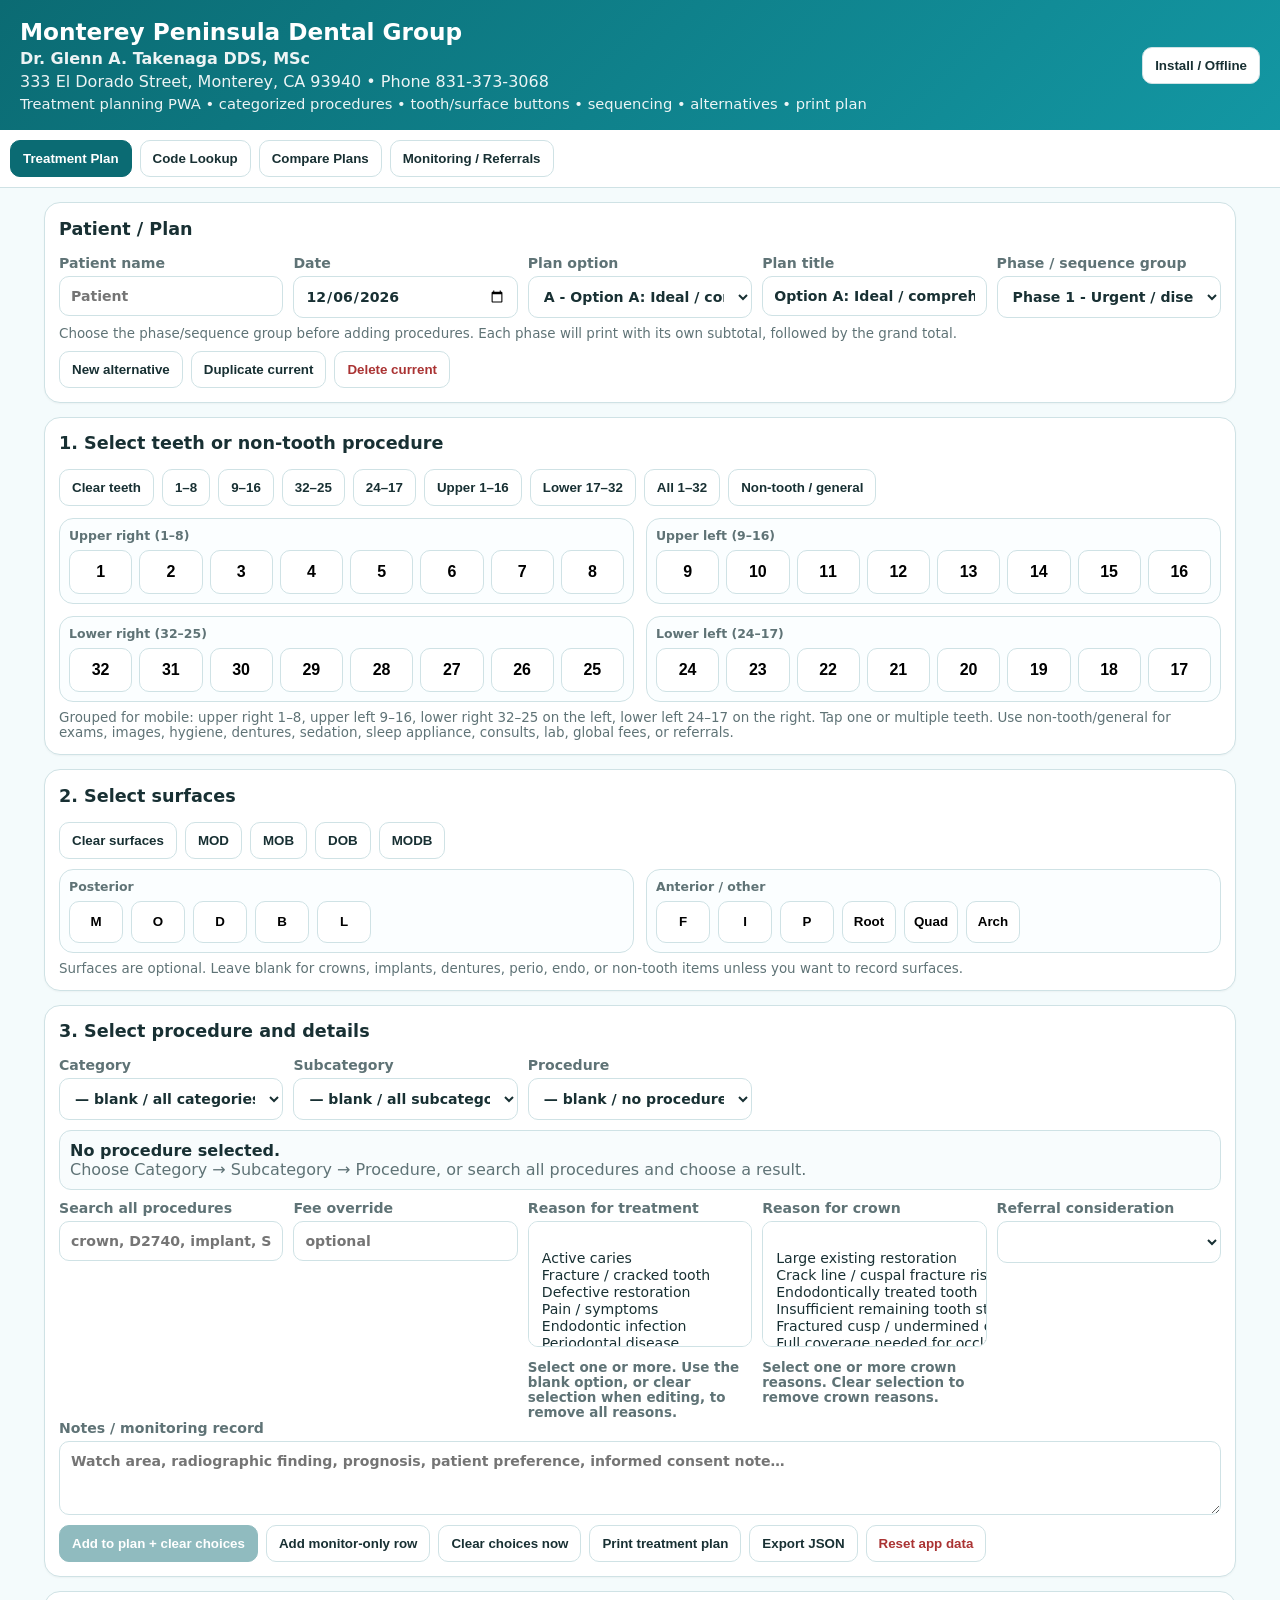
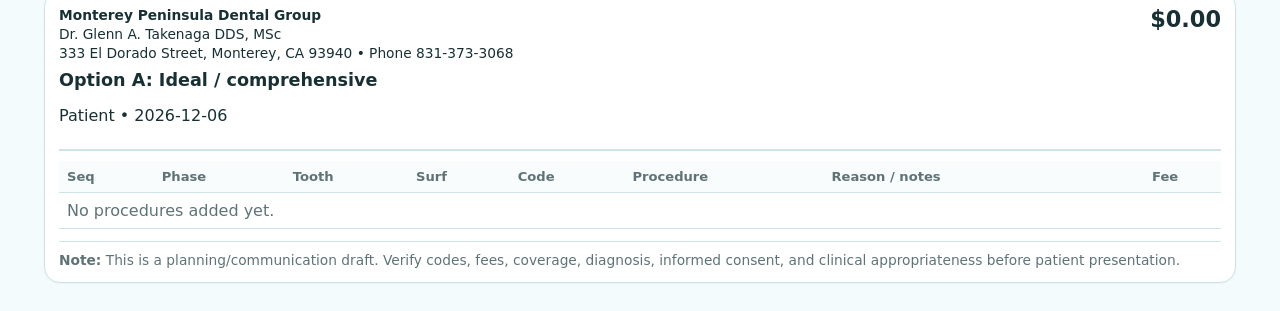
==== treatment-planner.html @ fcba00c0 "Preserve treatment planner as standalone app" ====
<!doctype html>
<html lang="en">
<head>
  <meta charset="utf-8">
  <meta name="viewport" content="width=device-width, initial-scale=1">
  <meta name="theme-color" content="#0b6b73">
  <title>Monterey Peninsula Dental Group Treatment Planner</title>
  <link rel="manifest" href="manifest.json">
  <link rel="stylesheet" href="styles.css">
</head>
<body>
<header class="topbar">
  <div>
    <h1>Monterey Peninsula Dental Group</h1>
    <p class="provider-line">Dr. Glenn A. Takenaga DDS, MSc</p>
    <p>333 El Dorado Street, Monterey, CA 93940 • Phone 831-373-3068</p>
    <p class="app-subtitle">Treatment planning PWA • categorized procedures • tooth/surface buttons • sequencing • alternatives • print plan</p>
  </div>
  <button id="installHelp" class="ghost">Install / Offline</button>
</header>

<nav class="tabs no-print">
  <button data-tab="planner" class="active">Treatment Plan</button>
  <button data-tab="codes">Code Lookup</button>
  <button data-tab="compare">Compare Plans</button>
  <button data-tab="monitoring">Monitoring / Referrals</button>
</nav>

<main>
  <section id="planner" class="tab active">
    <div class="grid two">
      <section class="panel">
        <h2>Patient / Plan</h2>
        <div class="fields">
          <label>Patient name <input id="patientName" placeholder="Patient"></label>
          <label>Date <input id="planDate" type="date"></label>
          <label>Plan option <select id="planSelect"></select></label>
          <label>Plan title <input id="planTitle" placeholder="Option A: Ideal / comprehensive"></label>
          <label>Phase / sequence group
            <select id="phaseSelect">
              <option>Phase 1 - Urgent / disease control</option>
              <option>Phase 2 - Definitive restorative</option>
              <option>Phase 3 - Replacement / prosthetic</option>
              <option>Phase 4 - Maintenance / recall</option>
              <option>Alternative / optional</option>
              <option>Monitor</option>
              <option>Referral</option>
            </select>
          </label>
        </div>
        <div class="minihelp">Choose the phase/sequence group before adding procedures. Each phase will print with its own subtotal, followed by the grand total.</div>
        <div class="buttonrow no-print">
          <button id="newPlan">New alternative</button>
          <button id="duplicatePlan">Duplicate current</button>
          <button id="deletePlan" class="danger">Delete current</button>
        </div>
      </section>
    </div>

    <section class="panel no-print">
      <h2>1. Select teeth or non-tooth procedure</h2>
      <div class="quickrow">
        <button id="clearTeeth">Clear teeth</button>
        <button data-range="1-8">1–8</button>
        <button data-range="9-16">9–16</button>
        <button data-range="32-25">32–25</button>
        <button data-range="24-17">24–17</button>
        <button data-arch="upper">Upper 1–16</button>
        <button data-arch="lower">Lower 17–32</button>
        <button data-arch="all">All 1–32</button>
        <button id="nonToothBtn">Non-tooth / general</button>
      </div>
      <div class="toothgroups" id="toothChart"></div>
      <div class="minihelp">Grouped for mobile: upper right 1–8, upper left 9–16, lower right 32–25 on the left, lower left 24–17 on the right. Tap one or multiple teeth. Use non-tooth/general for exams, images, hygiene, dentures, sedation, sleep appliance, consults, lab, global fees, or referrals.</div>
    </section>

    <section class="panel no-print">
      <h2>2. Select surfaces</h2>
      <div class="surface-tools">
        <button id="clearSurfaces">Clear surfaces</button>
        <button data-surface-set="MOD">MOD</button>
        <button data-surface-set="MOB">MOB</button>
        <button data-surface-set="DOB">DOB</button>
        <button data-surface-set="MODB">MODB</button>
      </div>
      <div class="surfacegroups" id="surfaceBar"></div>
      <div class="minihelp">Surfaces are optional. Leave blank for crowns, implants, dentures, perio, endo, or non-tooth items unless you want to record surfaces.</div>
    </section>

    <section class="panel no-print">
      <h2>3. Select procedure and details</h2>
      <div class="fields addproc">
        <label>Category
          <select id="categorySelect"></select>
        </label>
        <label>Subcategory
          <select id="subcategorySelect"></select>
        </label>
        <label>Procedure
          <select id="procedureSelect"></select>
        </label>
        <div id="selectedProcedureSummary" class="selected-procedure">No procedure selected yet.</div>
        <label>Search all procedures
          <input id="codeSearch" placeholder="crown, D2740, implant, SRP… searches all active procedures">
        </label>
        <label>Fee override <input id="feeOverride" type="number" min="0" step="0.01" placeholder="optional"></label>
        <label>Reason for treatment
          <select id="reasonSelect" multiple size="6">
            <option></option>
            <option>Active caries</option>
            <option>Fracture / cracked tooth</option>
            <option>Defective restoration</option>
            <option>Pain / symptoms</option>
            <option>Endodontic infection</option>
            <option>Periodontal disease</option>
            <option>Missing tooth / function</option>
            <option>Esthetics</option>
            <option>Preventive / maintenance</option>
            <option>Patient request</option>
            <option>Monitor only</option>
          </select>
          <span class="minihelp">Select one or more. Use the blank option, or clear selection when editing, to remove all reasons.</span>
        </label>
        <label>Reason for crown
          <select id="crownReasonSelect" multiple size="6">
            <option></option>
            <option>Large existing restoration</option>
            <option>Crack line / cuspal fracture risk</option>
            <option>Endodontically treated tooth</option>
            <option>Insufficient remaining tooth structure</option>
            <option>Fractured cusp / undermined cusp</option>
            <option>Full coverage needed for occlusion</option>
            <option>Replace defective crown</option>
            <option>Implant restoration</option>
          </select>
          <span class="minihelp">Select one or more crown reasons. Clear selection to remove crown reasons.</span>
        </label>
        <label>Referral consideration
          <select id="referralSelect">
            <option></option>
            <option>Endodontist</option>
            <option>Periodontist</option>
            <option>Oral surgeon</option>
            <option>Orthodontist</option>
            <option>Prosthodontist</option>
            <option>Sleep physician / MD</option>
            <option>CBCT / imaging center</option>
          </select>
        </label>
      </div>
      <label>Notes / monitoring record <textarea id="notes" placeholder="Watch area, radiographic finding, prognosis, patient preference, informed consent note…"></textarea></label>
      <div id="editStatus" class="selected-procedure" style="display:none"></div>
      <div class="buttonrow">
        <button id="addProcedure" class="primary">Add to plan + clear choices</button>
        <button id="updateProcedure" class="primary" style="display:none">Update selected procedure</button>
        <button id="cancelEdit" style="display:none">Cancel edit</button>
        <button id="addMonitor">Add monitor-only row</button>
        <button id="clearEntry">Clear choices now</button>
        <button id="printPlan">Print treatment plan</button>
        <button id="exportJson">Export JSON</button>
        <button id="clearAll" class="danger">Reset app data</button>
      </div>
    </section>

    <section class="panel print-card">
      <div class="print-header">
        <div>
          <div class="practice-print-heading">
            <b>Monterey Peninsula Dental Group</b><br>
            Dr. Glenn A. Takenaga DDS, MSc<br>
            333 El Dorado Street, Monterey, CA 93940 • Phone 831-373-3068
          </div>
          <h2 id="printPlanTitle">Treatment Plan</h2>
          <p id="printPatientLine"></p>
        </div>
        <div class="print-total" id="printTotal"></div>
      </div>
      <div id="planTableWrap"></div>
      <div class="patient-note">
        <b>Note:</b> This is a planning/communication draft. Verify codes, fees, coverage, diagnosis, informed consent, and clinical appropriateness before patient presentation.
      </div>
    </section>
  </section>

  <section id="codes" class="tab">
    <section class="panel">
      <h2>Code Lookup</h2>
      <div class="fields">
        <label>Search <input id="lookupQ" placeholder="code, ADA, description…"></label>
        <label>Service type <select id="lookupType"><option value="">All types</option></select></label>
        <label>Status <select id="lookupStatus"><option value="Active" selected>Active only</option><option value="Inactive">Inactive only</option><option value="">All</option></select></label>
      </div>
      <div id="lookupList"></div>
    </section>
  </section>

  <section id="compare" class="tab">
    <section class="panel compare-print-card">
      <div class="compare-print-header">
        <div class="practice-print-heading">
          <b>Monterey Peninsula Dental Group</b><br>
          Dr. Glenn A. Takenaga DDS, MSc<br>
          333 El Dorado Street, Monterey, CA 93940 • Phone 831-373-3068
        </div>
        <h2>Compare Alternative Treatment Plans</h2>
        <p id="comparePatientLine" class="muted"></p>
      </div>
      <div class="buttonrow no-print">
        <button id="printComparison" class="primary">Print comparison treatment plans</button>
      </div>
      <div id="compareBox"></div>
    </section>
  </section>

  <section id="monitoring" class="tab">
    <section class="panel">
      <h2>Monitoring / Referral Summary</h2>
      <div id="monitorBox"></div>
    </section>
  </section>
</main>

<script src="codes.js"></script>
<script src="app.js"></script>
</body>
</html>
---- styles.css ----
:root{--ink:#183033;--muted:#5f7376;--line:#cfe2e5;--panel:#ffffff;--bg:#f4fbfc;--brand:#0b6b73;--soft:#e4f5f7;--danger:#a33;--ok:#1f7b49}*{box-sizing:border-box}body{margin:0;font-family:system-ui,-apple-system,Segoe UI,Roboto,Arial,sans-serif;background:var(--bg);color:var(--ink)}.topbar{background:linear-gradient(135deg,#0b6b73,#1397a3);color:white;padding:18px 20px;display:flex;justify-content:space-between;gap:12px;align-items:center}.topbar h1{margin:0;font-size:1.45rem}.provider-line{font-weight:750}.app-subtitle{font-size:.92rem}.topbar p{margin:.25rem 0 0;opacity:.92}.tabs{display:flex;gap:8px;overflow:auto;padding:10px;background:white;border-bottom:1px solid var(--line);position:sticky;top:0;z-index:5}.tabs button,.buttonrow button,.quickrow button,.surface-tools button,.ghost{border:1px solid var(--line);background:white;color:var(--ink);border-radius:10px;padding:10px 12px;font-weight:650}.tabs button.active,.primary{background:var(--brand)!important;color:white!important;border-color:var(--brand)!important}.danger{color:var(--danger)!important}main{max-width:1220px;margin:0 auto;padding:14px}.tab{display:none}.tab.active{display:block}.grid.two{display:grid;grid-template-columns:1fr;gap:14px}.panel{background:var(--panel);border:1px solid var(--line);border-radius:16px;padding:14px;margin-bottom:14px;box-shadow:0 1px 2px rgba(0,0,0,.04)}h2{margin:.1rem 0 1rem;font-size:1.1rem}.fields{display:grid;grid-template-columns:repeat(auto-fit,minmax(190px,1fr));gap:10px}.addproc{grid-template-columns:repeat(auto-fit,minmax(220px,1fr))}label{display:flex;flex-direction:column;gap:5px;font-size:.88rem;color:var(--muted);font-weight:650}input,select,textarea{border:1px solid var(--line);border-radius:10px;padding:11px;font:inherit;background:white;color:var(--ink);min-width:0}textarea{min-height:74px;resize:vertical}.buttonrow,.quickrow,.surface-tools{display:flex;flex-wrap:wrap;gap:8px;margin-top:10px}.grand{font-size:2rem;font-weight:800;color:var(--brand)}.subtotal{display:flex;justify-content:space-between;border-top:1px solid var(--line);padding:8px 0}.toothgroups{display:grid;grid-template-columns:1fr 1fr;gap:12px;margin-top:12px}.toothgroup,.surfacegroup{border:1px solid var(--line);border-radius:14px;padding:9px;background:#fbfeff}.group-label{font-size:.78rem;font-weight:800;color:var(--muted);margin-bottom:7px}.toothrow{display:grid;grid-template-columns:repeat(8,1fr);gap:7px}.tooth{min-height:44px;border:1px solid var(--line);border-radius:10px;background:#fff;display:flex;align-items:center;justify-content:center;font-weight:800;font-size:1rem}.tooth.selected{background:var(--brand);border-color:var(--brand);color:white}.surfacegroups{display:grid;grid-template-columns:1fr 1fr;gap:12px;margin-top:10px}.surfacerow{display:flex;flex-wrap:wrap;gap:8px}.surface{min-width:54px;min-height:42px;border:1px solid var(--line);border-radius:10px;background:white;font-weight:800}.surface.selected{background:#d9f2e5;border-color:#69bf8c;color:#164d2c}.minihelp{font-size:.84rem;color:var(--muted);margin-top:8px}.print-header{display:flex;justify-content:space-between;align-items:flex-start;gap:10px;border-bottom:2px solid var(--line);padding-bottom:8px;margin-bottom:10px}.print-header h2{margin:0}.print-total{font-size:1.4rem;font-weight:800}.tablewrap{overflow:auto}table{width:100%;border-collapse:collapse}th,td{border-bottom:1px solid var(--line);padding:8px;text-align:left;vertical-align:top}th{font-size:.82rem;color:var(--muted);background:#f8fcfd}.seqcell{width:48px}.money{text-align:right;white-space:nowrap}.row-actions{display:flex;gap:4px}.row-actions button{border:1px solid var(--line);background:white;border-radius:7px;padding:4px 6px}.lookup-card{border:1px solid var(--line);border-radius:12px;padding:10px;margin:8px 0;display:grid;grid-template-columns:1fr auto;gap:8px}.badge{display:inline-block;background:var(--soft);color:var(--brand);padding:2px 8px;border-radius:999px;font-size:.75rem;font-weight:800}.muted{color:var(--muted)}.patient-note{font-size:.86rem;color:var(--muted);margin-top:12px;border-top:1px solid var(--line);padding-top:10px}.comparison{display:grid;grid-template-columns:repeat(auto-fit,minmax(220px,1fr));gap:12px}.compare-card{border:1px solid var(--line);border-radius:14px;padding:12px}.compare-card h3{margin:.1rem 0}.compare-total{font-size:1.6rem;font-weight:800;color:var(--brand)}.monitor-item{border-left:4px solid var(--brand);padding:8px 10px;margin:8px 0;background:#f9fdfd}
@media(max-width:820px){main{padding:10px}.grid.two{grid-template-columns:1fr}.topbar{display:block}.ghost{margin-top:10px}.toothgroups,.surfacegroups{grid-template-columns:1fr}.fields,.addproc{grid-template-columns:1fr}.quickrow button,.surface-tools button{flex:1 1 calc(50% - 8px)}.tooth{min-height:48px}.tabs button{white-space:nowrap}.lookup-card{grid-template-columns:1fr}}
@media(max-width:430px){.toothrow{gap:5px}.tooth{min-height:42px;font-size:.95rem;border-radius:8px}.quickrow button,.surface-tools button{font-size:.9rem;padding:9px 8px}.panel{padding:11px;border-radius:13px}.topbar h1{font-size:1.25rem}.grand{font-size:1.6rem}}
@media print{body{background:white}.no-print,.tabs,.topbar,.panel.no-print{display:none!important}main{max-width:none;padding:0}.panel,.print-card{box-shadow:none;border:0;margin:0;padding:0}.print-card{display:block!important}.row-actions{display:none}th,td{font-size:11px;padding:5px}.patient-note{font-size:10px}.print-header{margin-bottom:8px}}

button:disabled{opacity:.45;cursor:not-allowed}.selected-procedure{grid-column:1/-1;border:1px solid var(--line);border-radius:12px;background:#f8fcfd;padding:10px;color:var(--ink)}.compare-detail{border:1px solid var(--line);border-radius:14px;padding:12px;margin-top:14px;background:#fff}.compare-detail h3{display:flex;justify-content:space-between;gap:8px;margin:.1rem 0 .75rem}.compare-detail tfoot th{border-top:2px solid var(--line);background:#f8fcfd}
@media(max-width:430px){.compare-detail h3{display:block}.compare-detail table{min-width:720px}}

.practice-print-heading{font-size:.86rem;line-height:1.35;margin-bottom:8px;color:var(--ink)}

.compare-print-header{border-bottom:2px solid var(--line);padding-bottom:8px;margin-bottom:10px}
.print-only{display:none}
@media print{.compare-print-card{display:block!important}.compare-print-header{display:block!important}.comparison{grid-template-columns:repeat(3,1fr);gap:8px}.compare-card{break-inside:avoid;padding:8px}.compare-total{font-size:1.2rem}.compare-detail{break-inside:avoid;border:0;padding:0;margin-top:12px}.compare-detail table{font-size:10px}.compare-detail h3{font-size:13px;border-bottom:1px solid var(--line);padding-bottom:4px}.print-only{display:block}.tab.active{display:block!important}}

.phase-heading th{background:#e4f5f7;color:var(--brand);font-size:.9rem;border-top:2px solid var(--line)}
.phase-subtotal td,.phase-subtotal th{background:#f8fcfd;border-top:1px solid var(--line)}
.grand-total-row td,.grand-total-row th{background:#eaf7f8;border-top:3px solid var(--brand);font-size:1.02rem}
@media print{body.printing-compare #planner,body.printing-compare #codes,body.printing-compare #monitoring{display:none!important}body:not(.printing-compare) #compare,body:not(.printing-compare) #codes,body:not(.printing-compare) #monitoring{display:none!important}.phase-heading th{font-size:11px}.grand-total-row td{font-size:12px}}

.editing-active{outline:2px solid var(--brand)}
.row-actions button{min-width:32px}
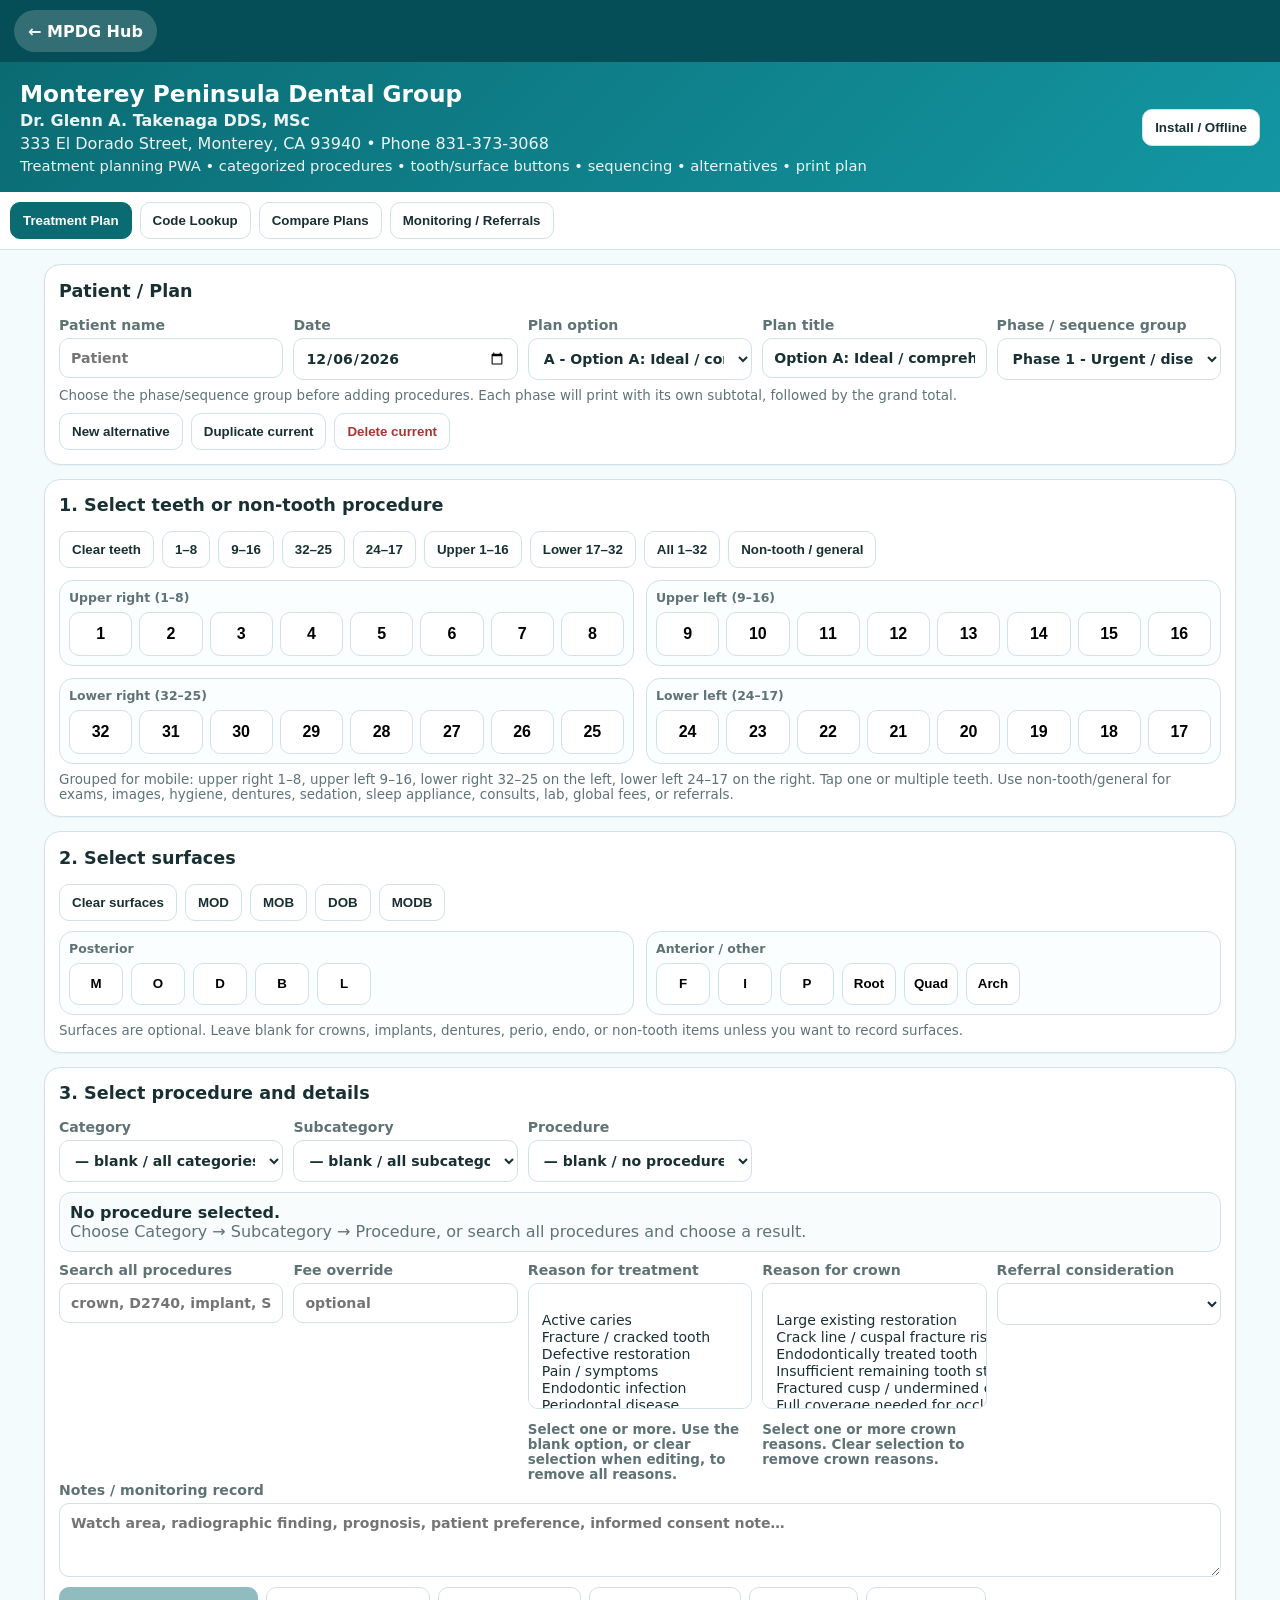
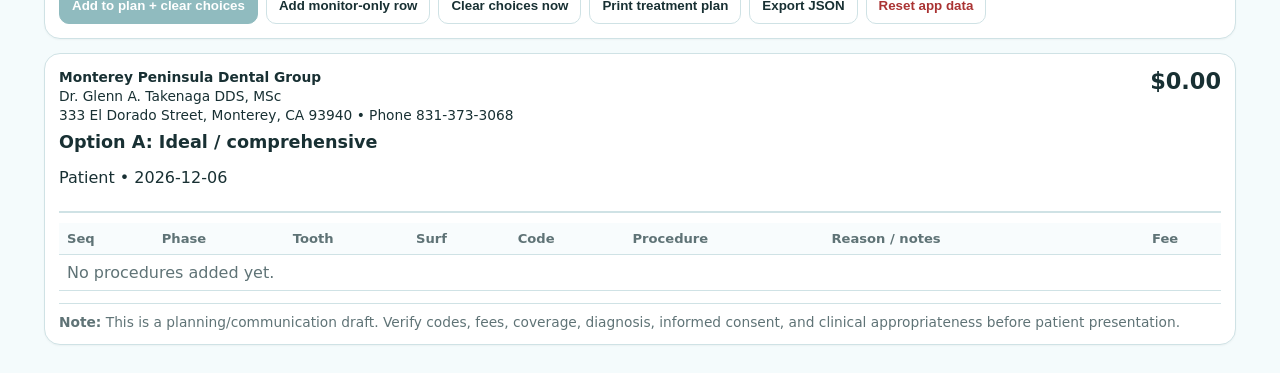
==== commit 73d4c016: "Add return to hub button to treatment planner" ====
--- a/treatment-planner.html
+++ b/treatment-planner.html
@@ -7,8 +7,31 @@
   <title>Monterey Peninsula Dental Group Treatment Planner</title>
   <link rel="manifest" href="manifest.json">
   <link rel="stylesheet" href="styles.css">
+  <style>
+    .hub-return-bar {
+      padding: 10px 14px;
+      background: #064e57;
+    }
+    .hub-return {
+      display: inline-flex;
+      align-items: center;
+      min-height: 42px;
+      padding: 8px 14px;
+      border-radius: 999px;
+      background: rgba(255,255,255,0.18);
+      color: #fff;
+      text-decoration: none;
+      font-weight: 800;
+    }
+    @media print {
+      .hub-return-bar { display: none !important; }
+    }
+  </style>
 </head>
 <body>
+<div class="hub-return-bar no-print">
+  <a class="hub-return" href="index.html">← MPDG Hub</a>
+</div>
 <header class="topbar">
   <div>
     <h1>Monterey Peninsula Dental Group</h1>
